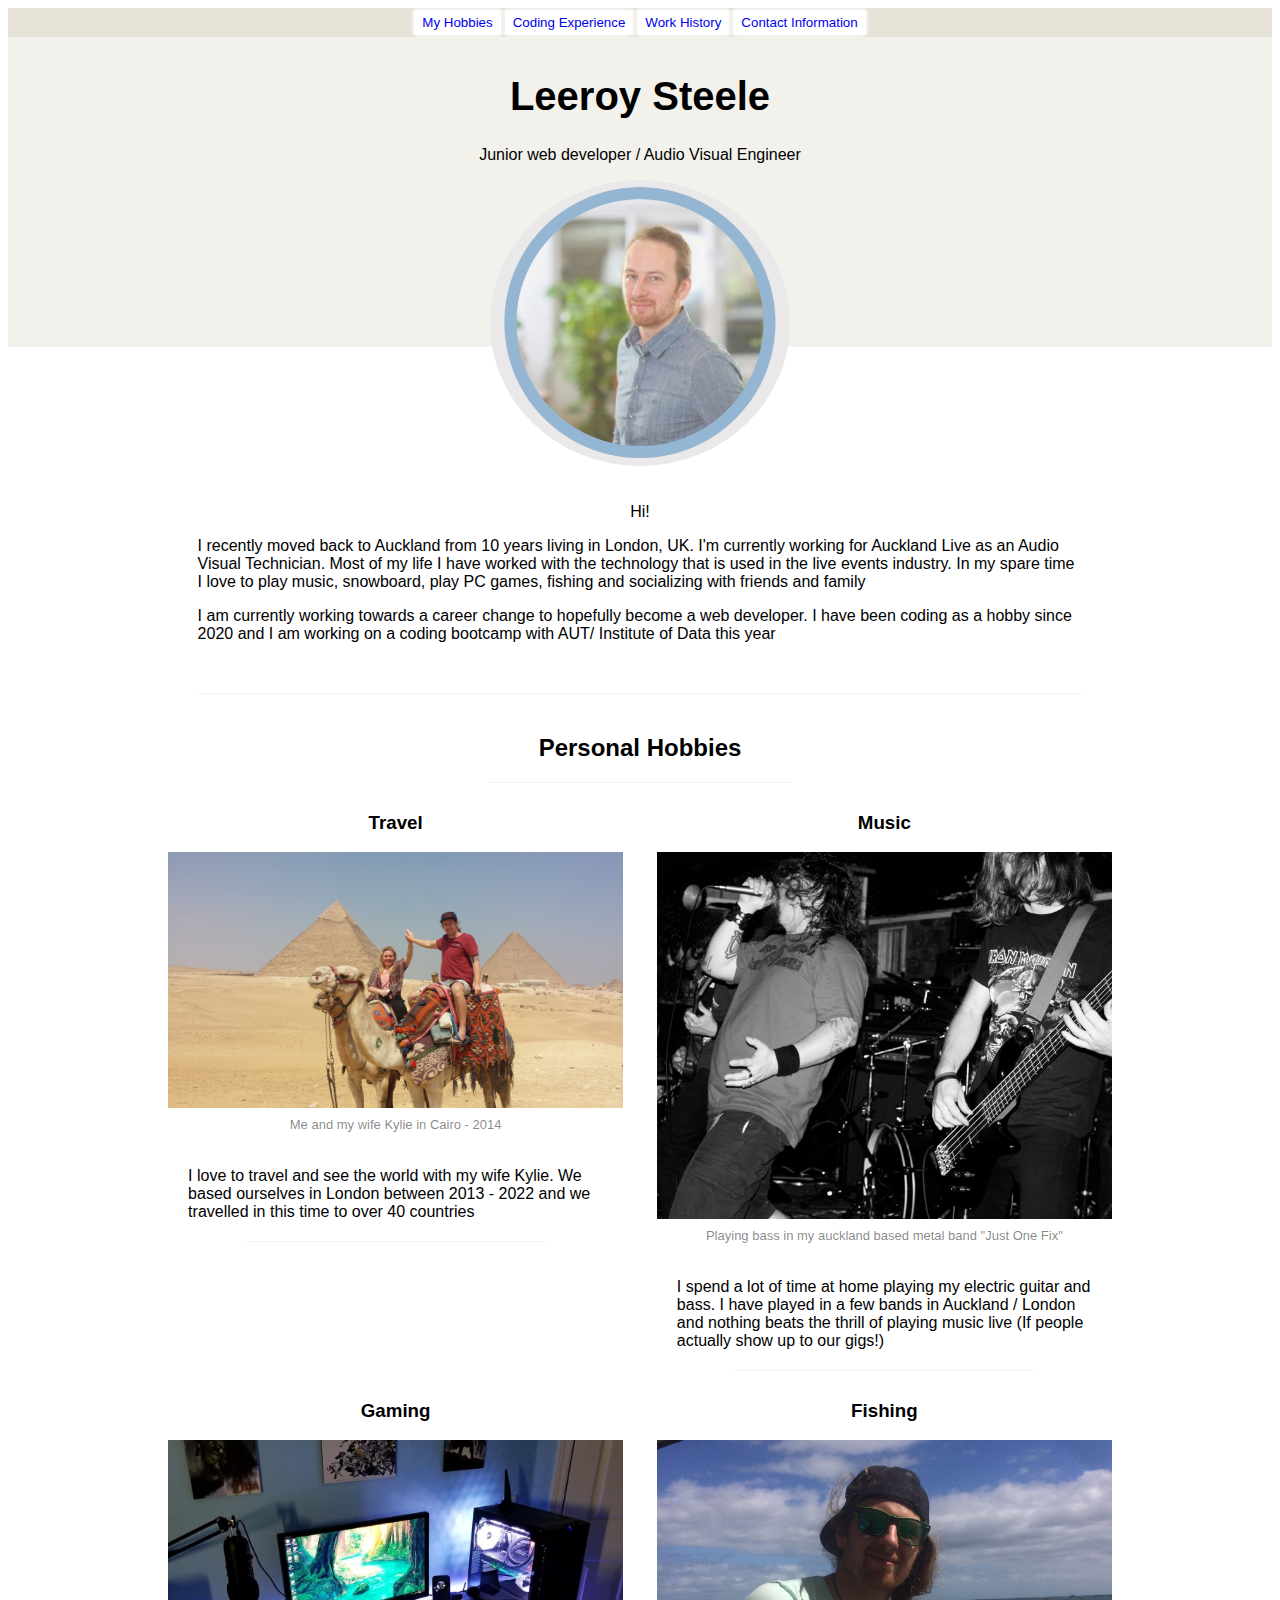
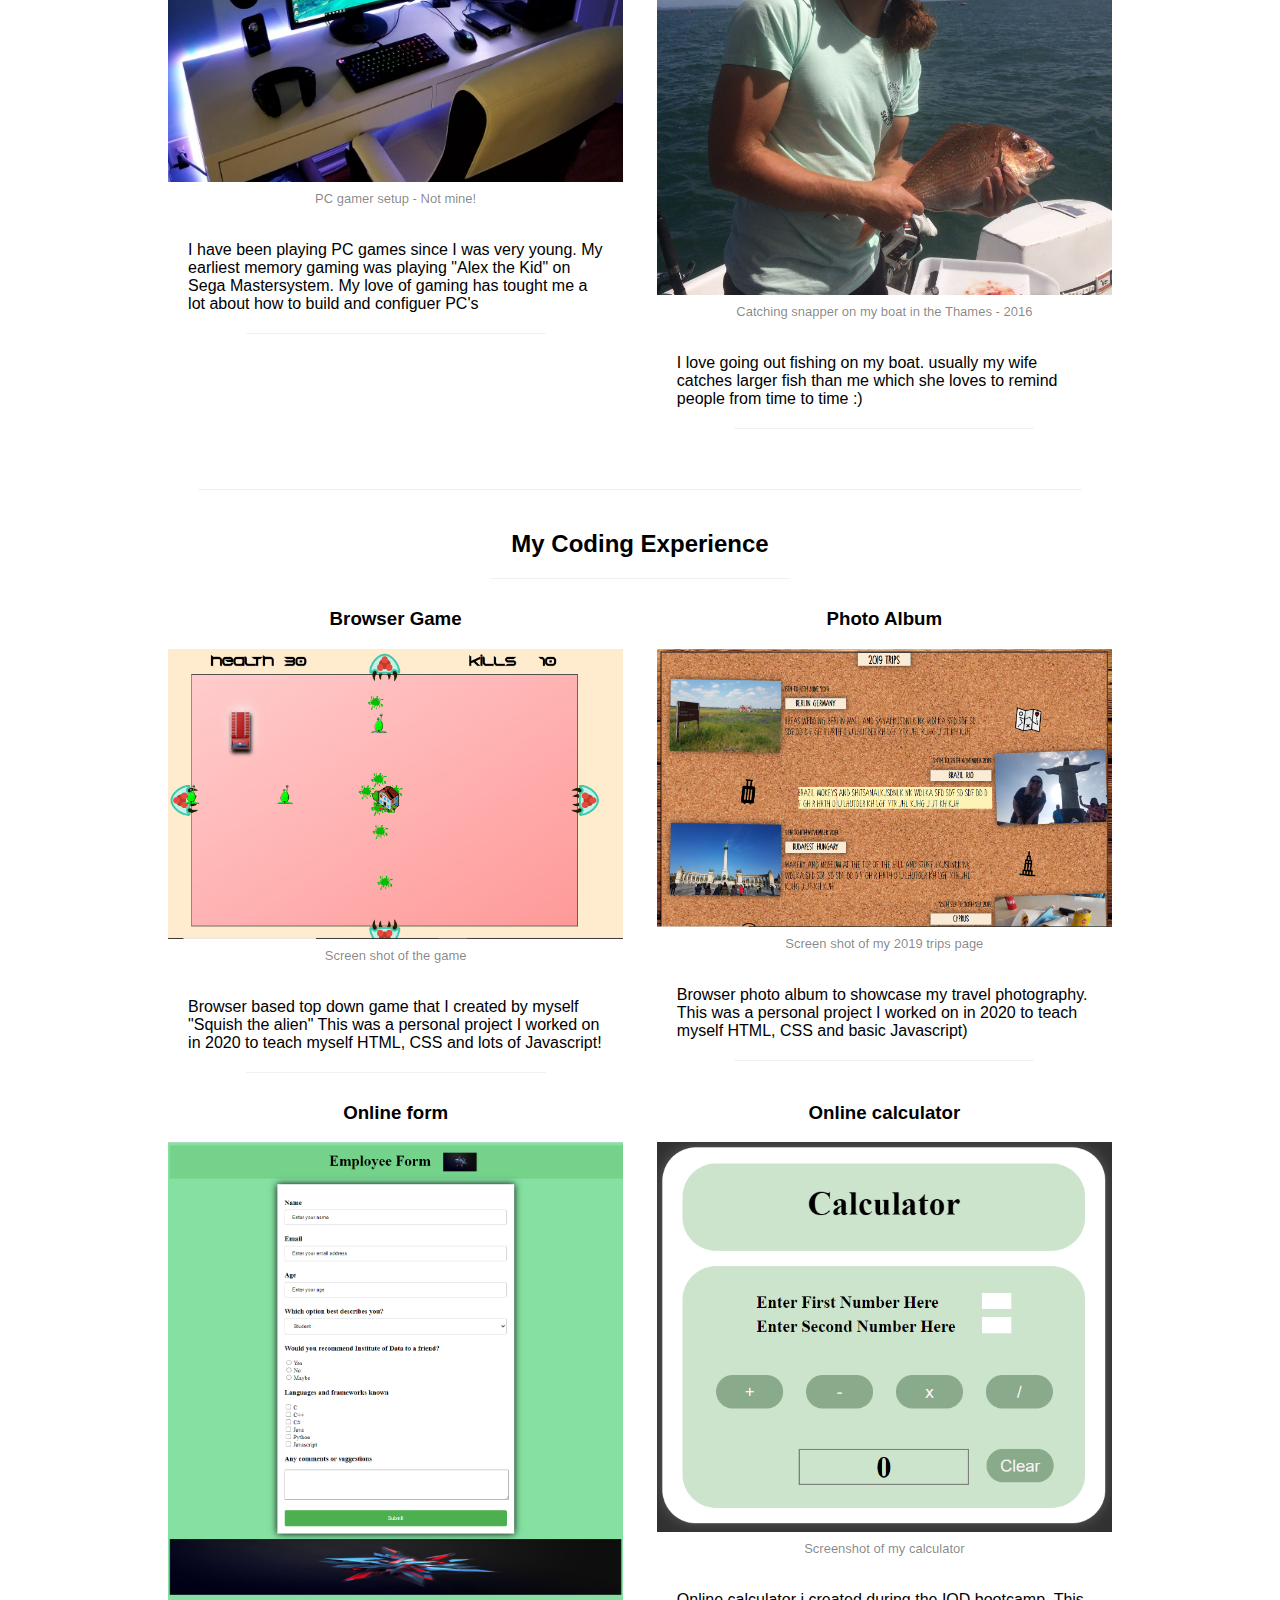
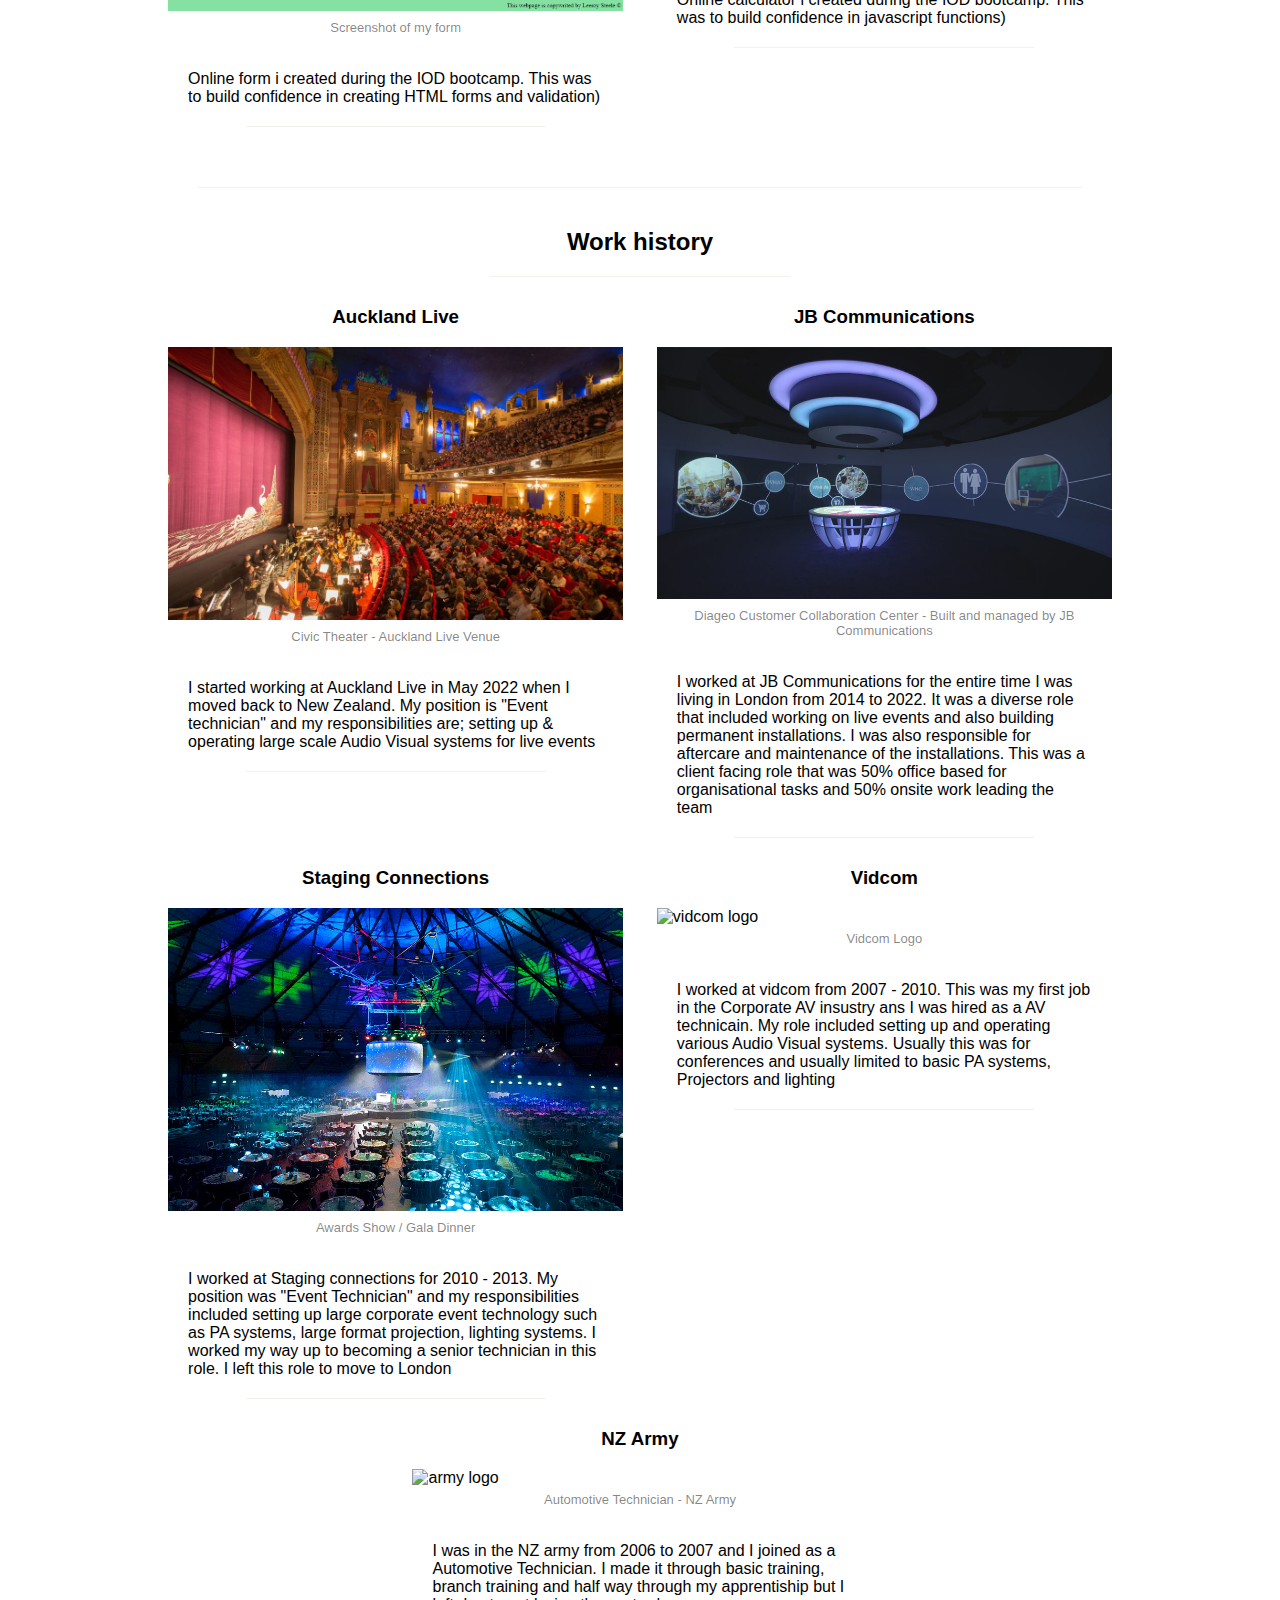
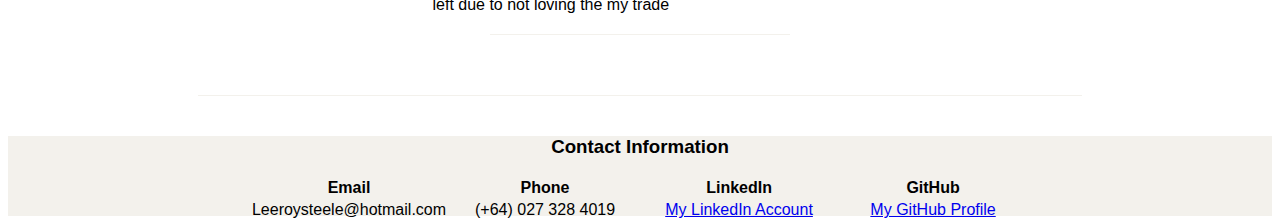
==== index.html @ 440fb8b3 "Third Commit" ====
<!DOCTYPE html>
<html lang="en">
<head>
    <title>Leeroy Steele Bio</title>
    <link rel="stylesheet" href="stylesheet.css">
    <script src="script.js"></script>
    <meta charset="utf-8">
    <meta name="viewport" content="width=device-width, initial-scale=1">

</head>
<body>

    <div class="topMenuDiv">
        <button><a href="#personalHobbies">My Hobbies</a></button>
        <button><a href="#codingExperience">Coding Experience</a></button>
        <button><a href="#workHistory">Work History</a></button>
        <button><a href="#footer">Contact Information</a></button>

    </div>

    <header>                            <!--Header-->
        
        <h1>Leeroy Steele</h1>
        <p>Junior web developer / Audio Visual Engineer </p>
        <img src="images/mugShot.PNG" alt="my photo">

    </header>


    <div class="mainContent">
        <div class="bioSectionDiv">     <!--My bio-->
            <!-- <h2>Bio</h2> -->
            <p style="text-align: center;"> Hi!</p> 
            <p> I recently moved back to Auckland from 10 years living in London, UK. I'm currently working for Auckland Live 
                as an Audio Visual Technician. Most of my life I have worked with the technology that is used in the live events 
                industry. In my spare time I love to play music, snowboard, play PC games, fishing and socializing with friends and family</p>
            
                <p>I am currently working towards a career change to hopefully become a web developer. I have been coding as a hobby since 2020
                and I am working on a coding bootcamp with AUT/ Institute of Data this year</p>
        </div>

        <div class="sectionLineDivider"></div>

        <div id="personalHobbies" class="sectionDiv">        <!--Personal Hobbies-->     
            <h2>Personal Hobbies</h2>

            <div class="lineDividerSmall"></div>

                <div class="flexBoxContainer">
                    <div class="contentCard">
                        
                        <h3>Travel</h3>
                        
                        <img src="images/travelPhoto.jpg" alt="My travel photo from egypt">
                        <p class="pictureLabel">Me and my wife Kylie in Cairo - 2014</p>
                        <p>I love to travel and see the world with my wife Kylie. We based ourselves in London between 2013 - 2022 and we travelled in this time to over 40 countries</p>
                        <div class="lineDividerSmall"></div>
                    </div>

    

                    <div class="contentCard">
                        
                        <h3>Music</h3>
                        
                        <img src="images/bandPhoto.jpg" alt="My band photo">
                        <p class="pictureLabel">Playing bass in my auckland based metal band "Just One Fix"</p>
                        <p>I spend a lot of time at home playing my electric guitar and bass. I have played in a few bands in Auckland / London and nothing beats the thrill of playing music live (If people actually show up to our gigs!)</p>
                        <div class="lineDividerSmall"></div>
                    </div>

    

                    <div class="contentCard">
                        
                        <h3>Gaming</h3>
                        
                        <img src="images/gamingPhoto.jpg" alt="gaming setup photo">
                        <p class="pictureLabel">PC gamer setup - Not mine!</p>
                        <p>I have been playing PC games since I was very young. My earliest memory gaming was playing "Alex the Kid" on Sega Mastersystem. My love of gaming has tought me a lot about how to build and configuer PC's</p>
                        <div class="lineDividerSmall"></div>
                    </div>

    

                    <div class="contentCard">
                        
                        <h3>Fishing</h3>
                        
                        <img src="images/fishingPhoto.jpg" alt="fishing photo">
                        <p class="pictureLabel">Catching snapper on my boat in the Thames - 2016</p>
                        <p>I love going out fishing on my boat. usually my wife catches larger fish than me which she loves to remind people from time to time :)</p>
                        <div class="lineDividerSmall"></div>
                    </div>
                </div>

        </div>

        <div class="sectionLineDivider"></div>

        <div id="codingExperience" class="sectionDiv">        <!--My Coding Experience-->
            <h2>My Coding Experience</h2>

            <div class="lineDividerSmall"></div>
            
            <div class="flexBoxContainer">
                <div class="contentCard">
                    <h3>Browser Game</h3>
                    <img src="images/alienGameScreenShot2.PNG" alt="Game screen shot">
                    <p class="pictureLabel">Screen shot of the game</p>
                    <p>Browser based top down game that I created by myself "Squish the alien" This was a personal project I worked on in 2020 to teach myself HTML, CSS and lots of Javascript!</p>
                    <div class="lineDividerSmall"></div>
                </div>



                <div class="contentCard">
                    <h3>Photo Album</h3>
                    <img src="images/travelWebsite1.PNG" alt="My photo album screen shot">
                    <p class="pictureLabel">Screen shot of my 2019 trips page</p>
                    <p>Browser photo album to showcase my travel photography. This was a personal project I worked on in 2020 to teach myself HTML, CSS and basic Javascript)</p>
                    <div class="lineDividerSmall"></div>
                </div>



                <div class="contentCard">
                    <h3>Online form</h3>
                    <img src="images/formScreenShot.PNG" alt="My form screen shot">
                    <p class="pictureLabel">Screenshot of my form</p>
                    <p>Online form i created during the IOD bootcamp. This was to build confidence in creating HTML forms and validation)</p>
                    <div class="lineDividerSmall"></div>
                </div>



                <div class="contentCard">
                    <h3>Online calculator</h3>
                    <img src="images/calculatorScreenShot.PNG" alt="My calculator screen shot">
                    <p class="pictureLabel">Screenshot of my calculator</p>
                    <p>Online calculator i created during the IOD bootcamp. This was to build confidence in javascript functions)</p>
                    <div class="lineDividerSmall"></div>
                </div>
            </div>

        </div>

        <div class="sectionLineDivider"></div>

        <div id="workHistory" class="sectionDiv">        <!--Work History-->
            <h2>Work history</h2>

            <div class="lineDividerSmall"></div>

            <div class="flexBoxContainer">
                <div class="contentCard">
                    <h3>Auckland Live</h3>
                    <img src="images/aucklandLive.jpg" alt="auckland live venue photo">
                    <p class="pictureLabel">Civic Theater - Auckland Live Venue</p>
                    <p>I started working at Auckland Live in May 2022 when I moved back to New Zealand. My position is "Event technician" 
                        and my responsibilities are; setting up & operating large scale Audio Visual systems for live events</p>
                    <div class="lineDividerSmall"></div>
                </div>



                <div class="contentCard">
                    <h3>JB Communications</h3>
                    <img src="images/jbcommunications.jpg" alt="photo of interactive meeting room">
                    <p class="pictureLabel">Diageo Customer Collaboration Center - Built and managed by JB Communications</p>
                    <p>I worked at JB Communications for the entire time I was living in London from 2014 to 2022. It was a diverse role that included
                        working on live events and also building permanent installations. I was also responsible for aftercare and 
                        maintenance of the installations. This was a client facing role that was 50% office based for organisational
                        tasks and 50% onsite work leading the team</p>
                    <div class="lineDividerSmall"></div>
                </div>



                <div class="contentCard">
                    <h3>Staging Connections</h3>
                    <img src="images/stagingConnections.png" alt="staging connections venue photo">
                    <p class="pictureLabel">Awards Show / Gala Dinner</p>
                    <p>I worked at Staging connections for 2010 - 2013. My position was "Event Technician" and my responsibilities included setting up large corporate event
                        technology such as PA systems, large format projection, lighting systems. I worked my way up to becoming a senior technician in this role. I left this role to move to London</p>
                    <div class="lineDividerSmall"></div>
                </div>



                <div class="contentCard">
                    <h3>Vidcom</h3>
                    <img src="images/vidcom.PNG" alt="vidcom logo">
                    <p class="pictureLabel">Vidcom Logo</p>
                    <p>I worked at vidcom from 2007 - 2010. This was my first job in the Corporate AV insustry ans I was hired as a AV technicain.
                        My role included setting up and operating various Audio Visual systems. Usually this was for conferences and usually limited to basic PA systems, Projectors and lighting
                    </p>
                    <div class="lineDividerSmall"></div>
                </div>
                


                <div class="contentCard">
                    <h3>NZ Army</h3>
                    <img src="images/army.png" alt="army logo">
                    <p class="pictureLabel">Automotive Technician - NZ Army</p>
                    <p>I was in the NZ army from 2006 to 2007 and I joined as a Automotive Technician. I made it through basic training, branch training and half way through my apprentiship
                        but I left due to not loving the my trade
                    </p>
                    <div class="lineDividerSmall"></div>
                </div>
            </div>


    </div>

    <div class="sectionLineDivider"></div>
    
    <footer id="footer">
        <h3>Contact Information</h3>
        <div class="footerFlexContainer">
            <table>
                <tr>
                    <th>Email</th>
                    <th>Phone</th>
                    <th>LinkedIn</th>
                    <th>GitHub</th>
                </tr>
                <tr>
                    <td>Leeroysteele@hotmail.com</td>
                    <td>(+64) 027 328 4019</td>
                    <td><a href="https://www.linkedin.com/in/lee-s-b2819b217/">My LinkedIn Account</a></td>
                    <td><a href="https://github.com/Leeroy-Steele">My GitHub Profile</a></td>
                </tr>
            </table>
        </div>
     
    </footer>

</body>
</html>
---- stylesheet.css ----
* {
    font-family: 'Brush Script MT', Arial, Helvetica, sans-serif;

    --backgroundColor: #e8e3d980;
    --backgroundColorLighter: #fcfbfa0c;

  }


  /* Top menu buttons */

  .topMenuDiv{
    position: sticky;
    top: 0px;
    z-index: 2;

    display: flex;
    flex-direction: row;
    flex-wrap:nowrap;
    justify-content: center;
    background-color: #e8e3d9;
  }

  .topMenuDiv button{

  }

  .mainContent{
    padding-top: 140px;
  }

  /* Header  */
  header {
    background-color: var(--backgroundColor) ;
    height: 300px;
    padding: 10px 30px 0 30px;
    text-align: center;

  }

  header h1{
    font-size: 40px;
 
  }

  header img {
    width: 300px;
    position: relative;
    border-radius: 50%;
  
  }


/* Bio section */

  .bioSectionDiv{
    width: 70%;
    margin: auto;


    /* background-color: #e8e3d980; */

  }
/* 
  .bioSectionDiv h2{
    text-align: center;
  } */

  @media only screen and (max-width: 850px){ /* Bio section for small screens */
    .bioSectionDiv{
      width: 90%;
  
    }
}

@media only screen and (min-width: 2000px){ /* Bio section for small screens */
  .bioSectionDiv{
    width: 1550px;

  }
}

/* section Divs which hold all the content cards */

  .sectionDiv{
    width: 80%;
    max-width: 1500px;
    margin: auto;


  }
  
  .sectionDiv h2{
    text-align: center;

  }

  /* Content cards live inside section Divs */

  .flexBoxContainer{                                      
    display: flex;
    flex-direction: row;
    flex-wrap: wrap;
    justify-content: space-evenly;

  }

  .contentCard{
    width: 45%;
    min-width: 400px;


  }

  .contentCard h3{
    text-align: center;
  }

  
  .contentCard img{
    width: 100%;
    
  }

  .contentCard p{
    margin: 20px;
       
  }

  .contentCard .pictureLabel{
    text-align: center;
    font-size: small;
    position: relative;
    top: -15px;
    color: rgba(0, 0, 0, 0.493);
  }

  /* Top Buttons */

  button {
    background-color: white;
    padding: 5px 8px 5px 8px;
    border-radius: 10%;
    border: 2px solid var(--backgroundColor);
  }

  button:hover{
    background-color: var(--backgroundColorLighter);
  }

  button a{
    text-decoration: none;
  }


  
  /* Decorative lines */

  .sectionLineDivider{
    /* border-top: solid 1px #ed8f42; */
    border-top: solid 1px var(--backgroundColor) ;
    width: 70%;
    margin: auto;
    margin-top: 50px;
    margin-bottom: 40px;
  }

  .lineDividerSmall{
    border-top: solid 1px var(--backgroundColor) ;
    width: 300px;
    margin: auto;
    margin-top: 20px;
    margin-bottom: 10px;
  }

  /* Footer  */

  footer{
    background-color: var(--backgroundColor) ;
    text-align: center;
    height: 80px;
  }

  .footerFlexContainer{
    width: 100%;
    display: flex;
    justify-content: center;
    
  }

  th, td{
    width: 190px;

  }
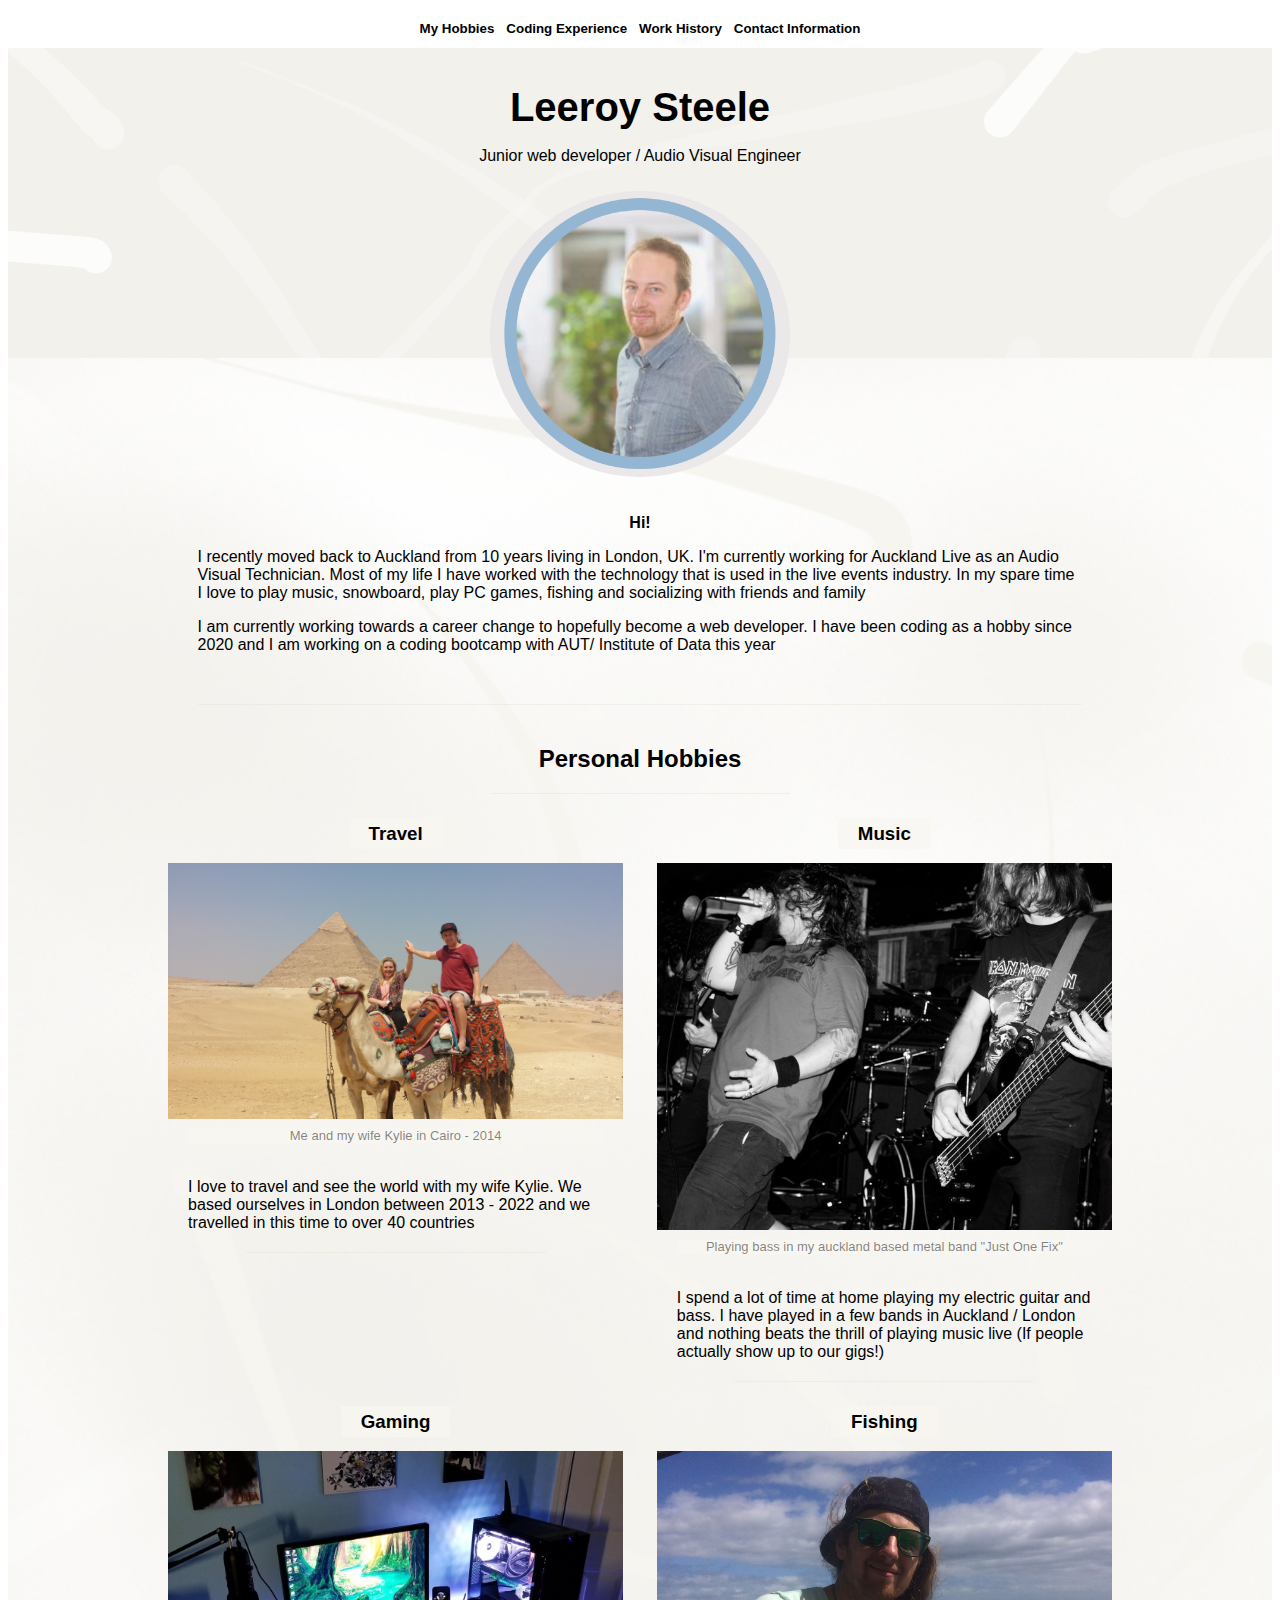
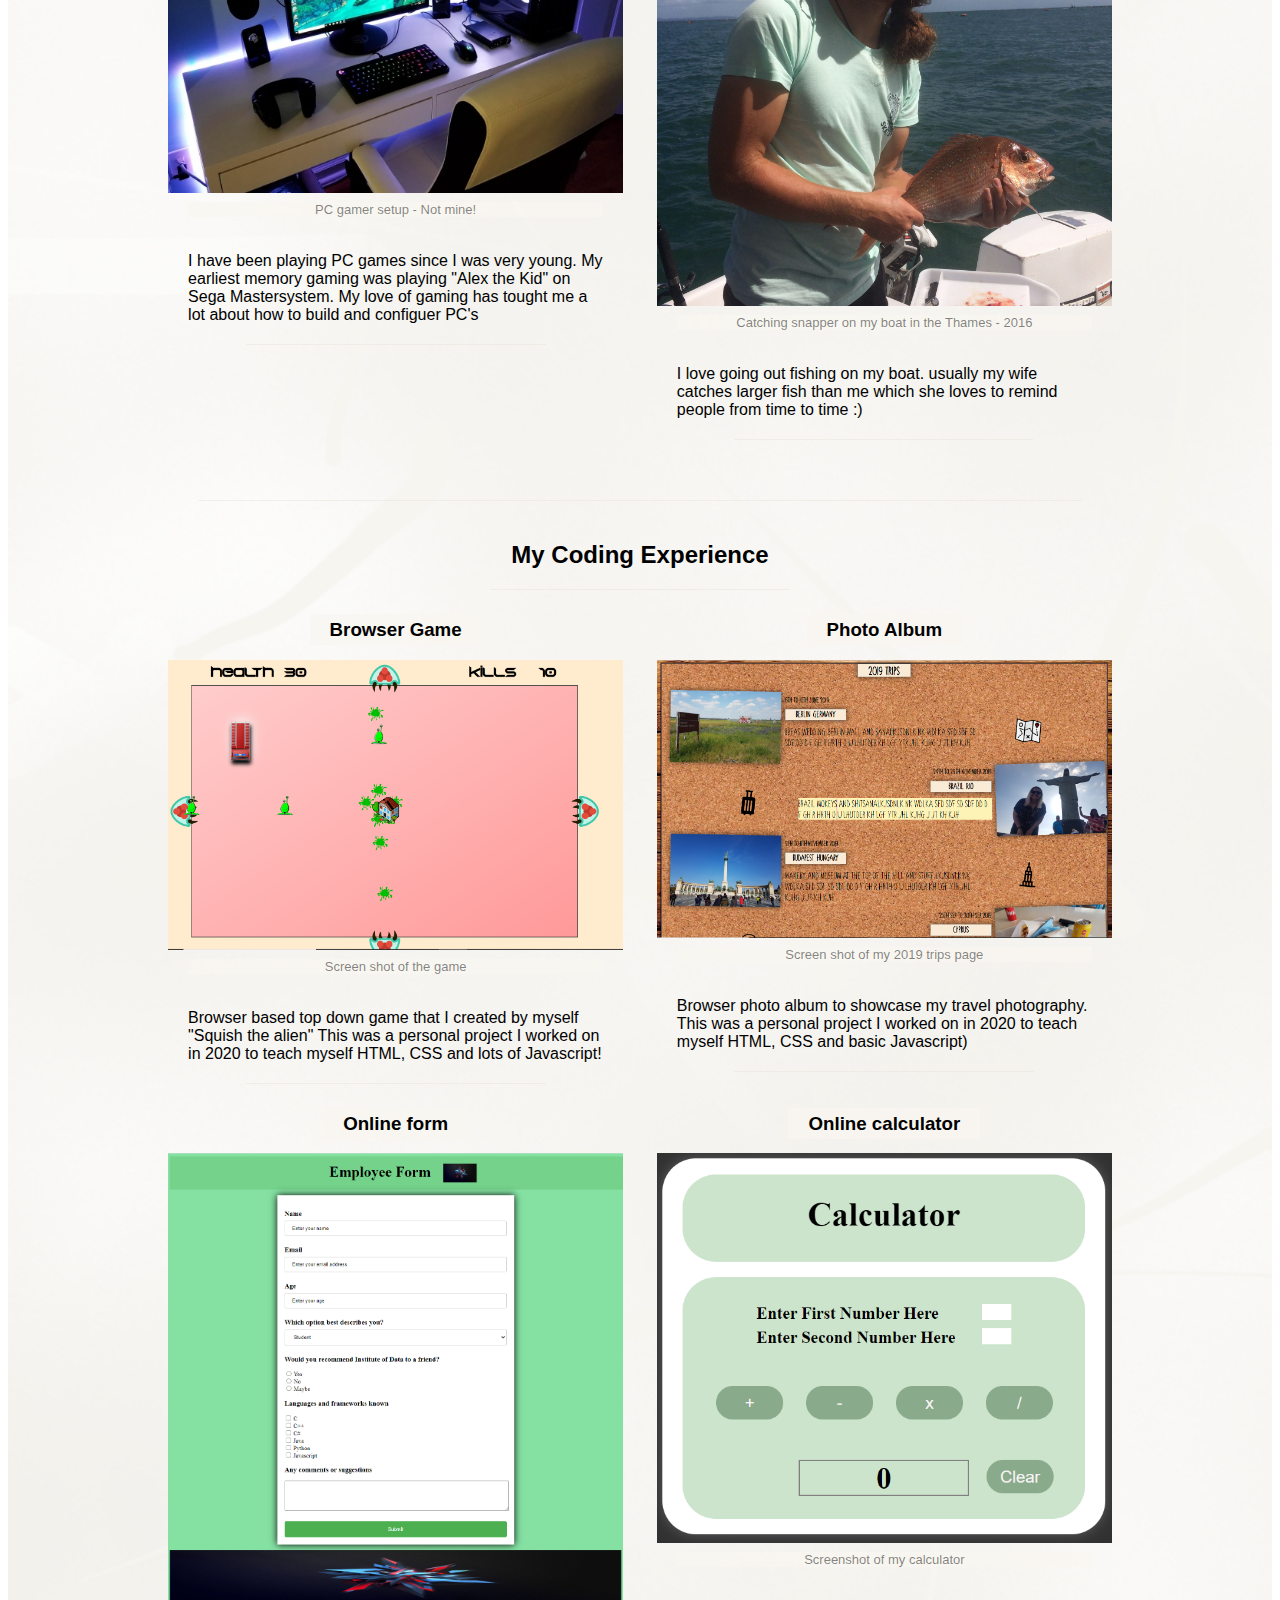
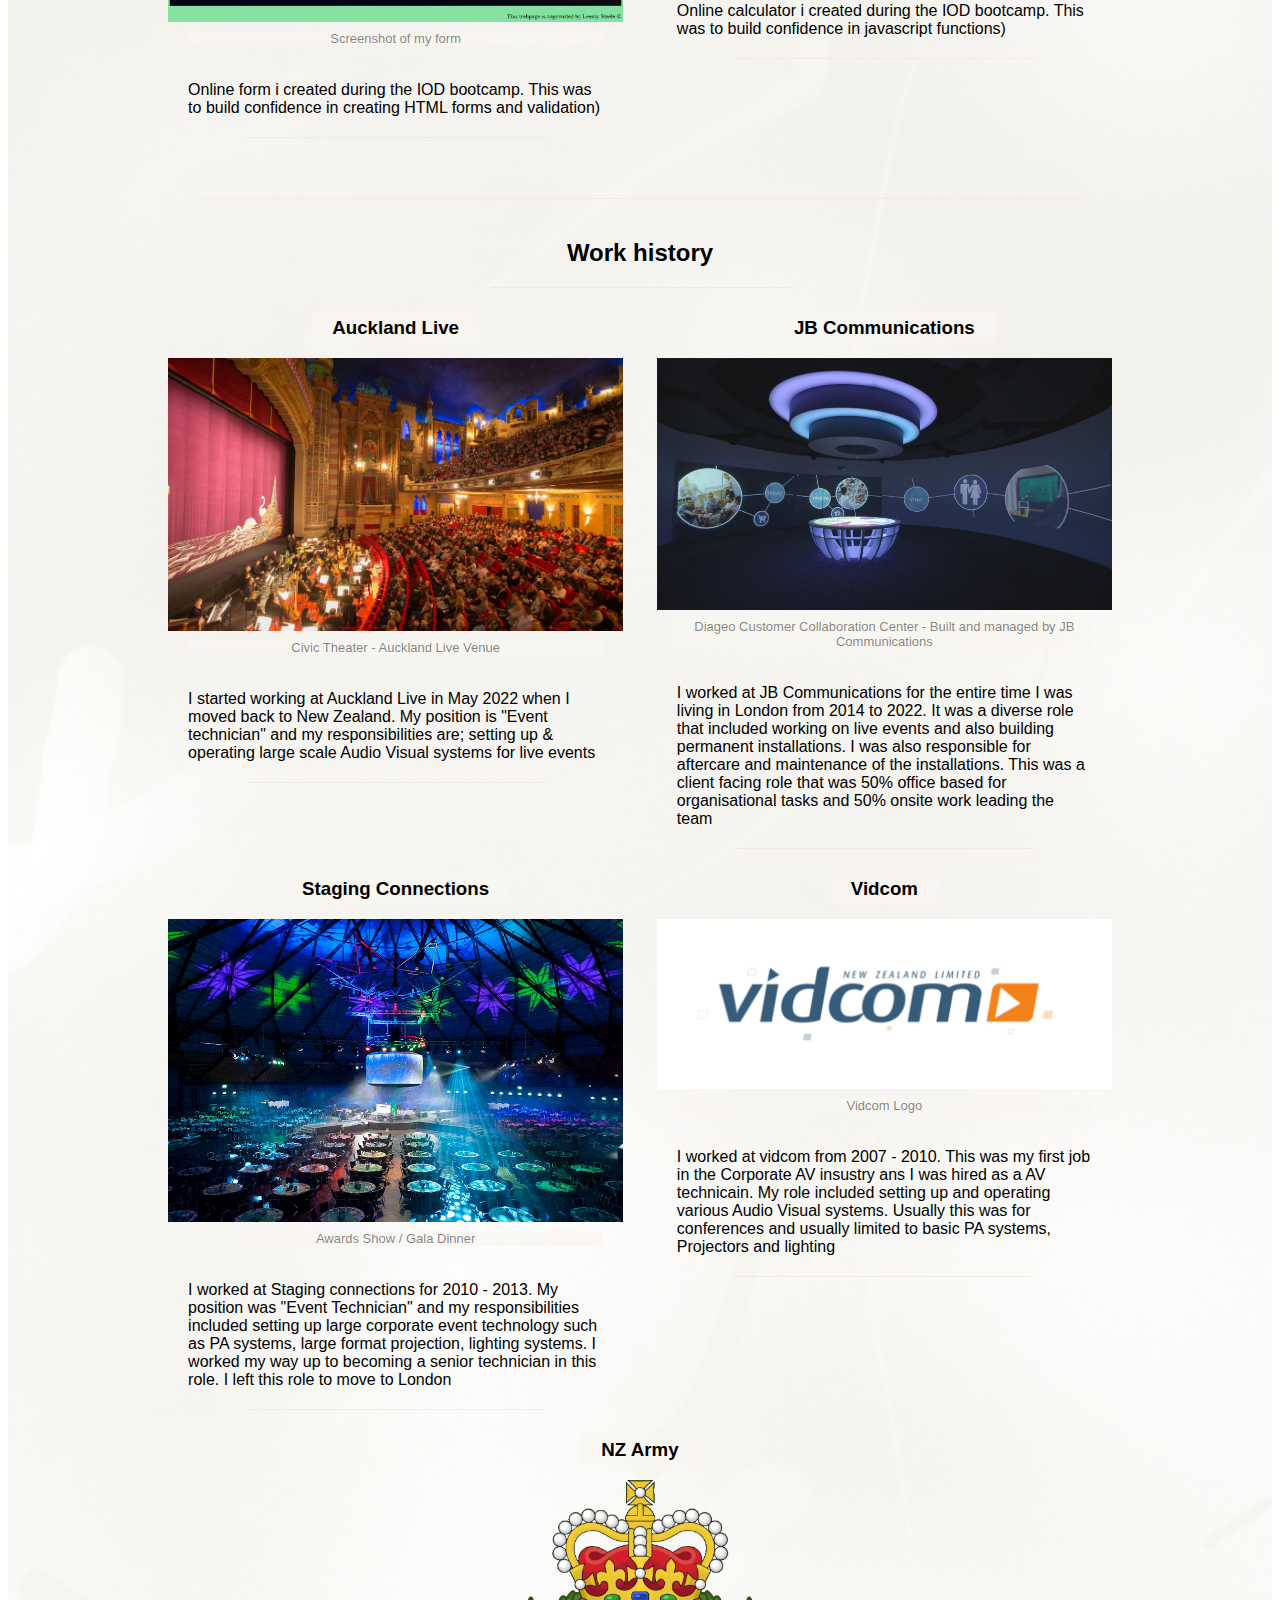
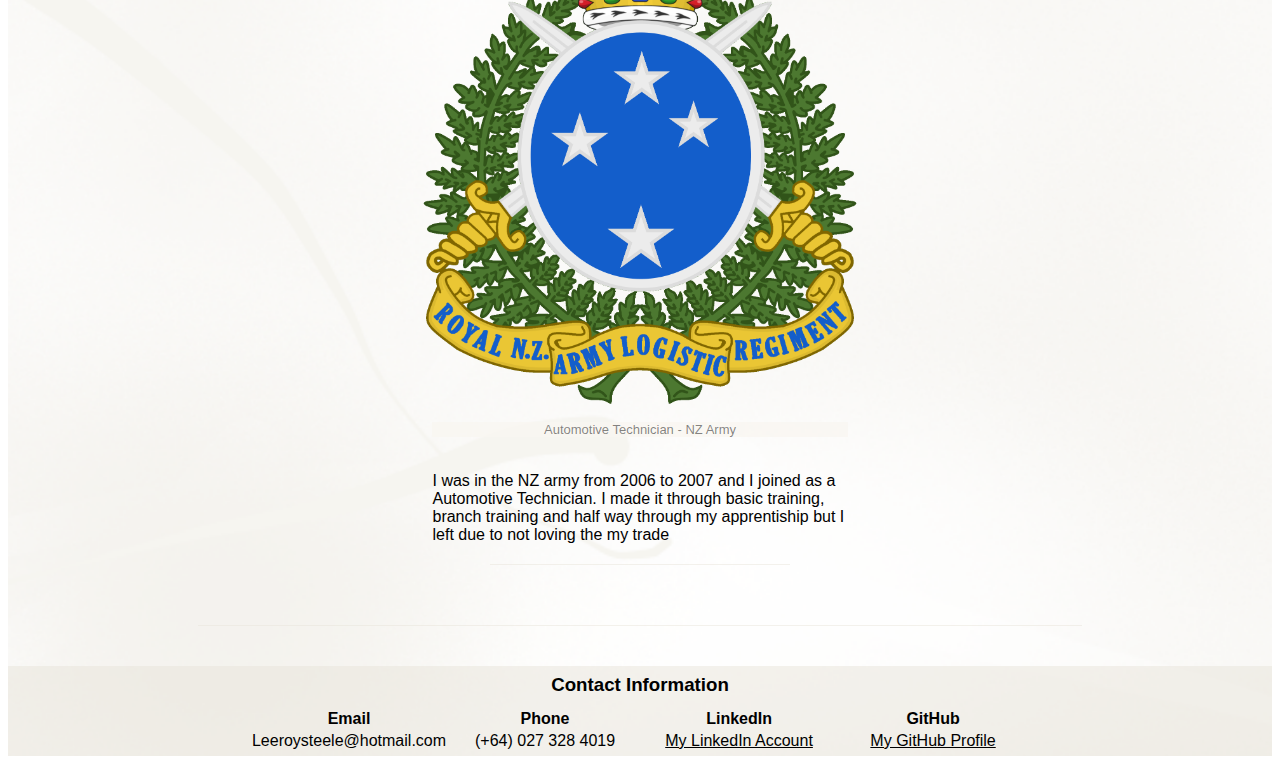
==== commit 38230c12: "Fourth Commit, some styling added" ====
--- a/index.html
+++ b/index.html
@@ -11,10 +11,10 @@
 <body>
 
     <div class="topMenuDiv">
-        <button><a href="#personalHobbies">My Hobbies</a></button>
-        <button><a href="#codingExperience">Coding Experience</a></button>
-        <button><a href="#workHistory">Work History</a></button>
-        <button><a href="#footer">Contact Information</a></button>
+        <button><a href="#personalHobbies"><h4>My Hobbies</h4></a></button>
+        <button><a href="#codingExperience"><h4>Coding Experience</h4></a></button>
+        <button><a href="#workHistory"><h4>Work History</h4></a></button>
+        <button><a href="#footer"><h4>Contact Information</h4></a></button>
 
     </div>
 
@@ -30,7 +30,7 @@
     <div class="mainContent">
         <div class="bioSectionDiv">     <!--My bio-->
             <!-- <h2>Bio</h2> -->
-            <p style="text-align: center;"> Hi!</p> 
+            <p style="text-align: center;"><b>Hi!</b></p> 
             <p> I recently moved back to Auckland from 10 years living in London, UK. I'm currently working for Auckland Live 
                 as an Audio Visual Technician. Most of my life I have worked with the technology that is used in the live events 
                 industry. In my spare time I love to play music, snowboard, play PC games, fishing and socializing with friends and family</p>
@@ -49,7 +49,7 @@
                 <div class="flexBoxContainer">
                     <div class="contentCard">
                         
-                        <h3>Travel</h3>
+                        <h3><span>Travel</span></h3>
                         
                         <img src="images/travelPhoto.jpg" alt="My travel photo from egypt">
                         <p class="pictureLabel">Me and my wife Kylie in Cairo - 2014</p>
@@ -61,7 +61,7 @@
 
                     <div class="contentCard">
                         
-                        <h3>Music</h3>
+                        <h3><span>Music</span></h3>
                         
                         <img src="images/bandPhoto.jpg" alt="My band photo">
                         <p class="pictureLabel">Playing bass in my auckland based metal band "Just One Fix"</p>
@@ -73,7 +73,7 @@
 
                     <div class="contentCard">
                         
-                        <h3>Gaming</h3>
+                        <h3><span>Gaming</span></h3>
                         
                         <img src="images/gamingPhoto.jpg" alt="gaming setup photo">
                         <p class="pictureLabel">PC gamer setup - Not mine!</p>
@@ -85,7 +85,7 @@
 
                     <div class="contentCard">
                         
-                        <h3>Fishing</h3>
+                        <h3><span>Fishing</span></h3>
                         
                         <img src="images/fishingPhoto.jpg" alt="fishing photo">
                         <p class="pictureLabel">Catching snapper on my boat in the Thames - 2016</p>
@@ -105,7 +105,7 @@
             
             <div class="flexBoxContainer">
                 <div class="contentCard">
-                    <h3>Browser Game</h3>
+                    <h3><span>Browser Game</span></h3>
                     <img src="images/alienGameScreenShot2.PNG" alt="Game screen shot">
                     <p class="pictureLabel">Screen shot of the game</p>
                     <p>Browser based top down game that I created by myself "Squish the alien" This was a personal project I worked on in 2020 to teach myself HTML, CSS and lots of Javascript!</p>
@@ -115,7 +115,7 @@
 
 
                 <div class="contentCard">
-                    <h3>Photo Album</h3>
+                    <h3><span>Photo Album</span></h3>
                     <img src="images/travelWebsite1.PNG" alt="My photo album screen shot">
                     <p class="pictureLabel">Screen shot of my 2019 trips page</p>
                     <p>Browser photo album to showcase my travel photography. This was a personal project I worked on in 2020 to teach myself HTML, CSS and basic Javascript)</p>
@@ -125,7 +125,7 @@
 
 
                 <div class="contentCard">
-                    <h3>Online form</h3>
+                    <h3><span>Online form</span></h3>
                     <img src="images/formScreenShot.PNG" alt="My form screen shot">
                     <p class="pictureLabel">Screenshot of my form</p>
                     <p>Online form i created during the IOD bootcamp. This was to build confidence in creating HTML forms and validation)</p>
@@ -135,7 +135,7 @@
 
 
                 <div class="contentCard">
-                    <h3>Online calculator</h3>
+                    <h3><span>Online calculator</span></h3>
                     <img src="images/calculatorScreenShot.PNG" alt="My calculator screen shot">
                     <p class="pictureLabel">Screenshot of my calculator</p>
                     <p>Online calculator i created during the IOD bootcamp. This was to build confidence in javascript functions)</p>
@@ -154,7 +154,7 @@
 
             <div class="flexBoxContainer">
                 <div class="contentCard">
-                    <h3>Auckland Live</h3>
+                    <h3><span>Auckland Live</h3>
                     <img src="images/aucklandLive.jpg" alt="auckland live venue photo">
                     <p class="pictureLabel">Civic Theater - Auckland Live Venue</p>
                     <p>I started working at Auckland Live in May 2022 when I moved back to New Zealand. My position is "Event technician" 
@@ -165,7 +165,7 @@
 
 
                 <div class="contentCard">
-                    <h3>JB Communications</h3>
+                    <h3><span>JB Communications</span></h3>
                     <img src="images/jbcommunications.jpg" alt="photo of interactive meeting room">
                     <p class="pictureLabel">Diageo Customer Collaboration Center - Built and managed by JB Communications</p>
                     <p>I worked at JB Communications for the entire time I was living in London from 2014 to 2022. It was a diverse role that included
@@ -178,7 +178,7 @@
 
 
                 <div class="contentCard">
-                    <h3>Staging Connections</h3>
+                    <h3><span>Staging Connections</span></h3>
                     <img src="images/stagingConnections.png" alt="staging connections venue photo">
                     <p class="pictureLabel">Awards Show / Gala Dinner</p>
                     <p>I worked at Staging connections for 2010 - 2013. My position was "Event Technician" and my responsibilities included setting up large corporate event
@@ -189,7 +189,7 @@
 
 
                 <div class="contentCard">
-                    <h3>Vidcom</h3>
+                    <h3><span>Vidcom</span></h3>
                     <img src="images/vidcom.PNG" alt="vidcom logo">
                     <p class="pictureLabel">Vidcom Logo</p>
                     <p>I worked at vidcom from 2007 - 2010. This was my first job in the Corporate AV insustry ans I was hired as a AV technicain.
@@ -201,7 +201,7 @@
 
 
                 <div class="contentCard">
-                    <h3>NZ Army</h3>
+                    <h3><span>NZ Army</span></h3>
                     <img src="images/army.png" alt="army logo">
                     <p class="pictureLabel">Automotive Technician - NZ Army</p>
                     <p>I was in the NZ army from 2006 to 2007 and I joined as a Automotive Technician. I made it through basic training, branch training and half way through my apprentiship
@@ -216,7 +216,7 @@
 
     <div class="sectionLineDivider"></div>
     
-    <footer id="footer">
+    <footer id="footer">                            <!-- Contact information / Footer -->
         <h3>Contact Information</h3>
         <div class="footerFlexContainer">
             <table>
--- a/stylesheet.css
+++ b/stylesheet.css
@@ -1,9 +1,14 @@
 * {
     font-family: 'Brush Script MT', Arial, Helvetica, sans-serif;
+    Color:black;
 
     --backgroundColor: #e8e3d980;
-    --backgroundColorLighter: #fcfbfa0c;
-
+
+    --buttonBackgroundColor1:  #ffffff;
+    --buttonBackgroundColor2: #e8e3d9;
+    
+    /* --labelBackgroundColor: rgb(250, 250, 250); */
+    --labelBackgroundColor: #f8f6f1c0;
   }
 
 
@@ -13,25 +18,57 @@
     position: sticky;
     top: 0px;
     z-index: 2;
+    width: 700px;
+    margin: auto;
+    border-bottom-left-radius: 50%;
+    border-bottom-right-radius: 50%;
 
     display: flex;
     flex-direction: row;
     flex-wrap:nowrap;
     justify-content: center;
-    background-color: #e8e3d9;
-  }
-
-  .topMenuDiv button{
-
-  }
+
+    
+  }
+
+  button {
+
+    border-style: none;
+    background-color: var(--buttonBackgroundColor1);
+    height: 40px;
+    
+  }
+
+  button:hover{
+    background-color: var(--buttonBackgroundColor2);
+   
+  }
+
+  button a{
+    text-decoration: none;
+    font-weight:400;
+    position: relative;
+    top: -6px;
+  }
+
+  /* Main content Div */
 
   .mainContent{
     padding-top: 140px;
+
+    background-image: url("images/backgrounds/5.png");
+    background-size: cover;
+
   }
 
   /* Header  */
+  
   header {
-    background-color: var(--backgroundColor) ;
+
+    background-image: url("images/backgrounds/2.png");
+    background-size: cover;
+    background-attachment:fixed;
+
     height: 300px;
     padding: 10px 30px 0 30px;
     text-align: center;
@@ -50,6 +87,11 @@
   
   }
 
+  header p{
+    position: relative;
+    top: -10px;
+  }
+
 
 /* Bio section */
 
@@ -57,14 +99,8 @@
     width: 70%;
     margin: auto;
 
-
-    /* background-color: #e8e3d980; */
-
-  }
-/* 
-  .bioSectionDiv h2{
-    text-align: center;
-  } */
+  }
+
 
   @media only screen and (max-width: 850px){ /* Bio section for small screens */
     .bioSectionDiv{
@@ -85,7 +121,10 @@
   .sectionDiv{
     width: 80%;
     max-width: 1500px;
-    margin: auto;
+    min-width: 450px;
+    margin: auto;
+
+
 
 
   }
@@ -109,13 +148,18 @@
     width: 45%;
     min-width: 400px;
 
-
   }
 
   .contentCard h3{
     text-align: center;
-  }
-
+
+  }
+  
+  .contentCard h3 span{
+    text-align: center;
+    background-color: var(--labelBackgroundColor);
+    padding: 5px 20px 5px 20px;
+  }
   
   .contentCard img{
     width: 100%;
@@ -133,31 +177,14 @@
     position: relative;
     top: -15px;
     color: rgba(0, 0, 0, 0.493);
-  }
-
-  /* Top Buttons */
-
-  button {
-    background-color: white;
-    padding: 5px 8px 5px 8px;
-    border-radius: 10%;
-    border: 2px solid var(--backgroundColor);
-  }
-
-  button:hover{
-    background-color: var(--backgroundColorLighter);
-  }
-
-  button a{
-    text-decoration: none;
-  }
-
+
+    background-color: var(--labelBackgroundColor);
+  }
 
   
   /* Decorative lines */
 
   .sectionLineDivider{
-    /* border-top: solid 1px #ed8f42; */
     border-top: solid 1px var(--backgroundColor) ;
     width: 70%;
     margin: auto;
@@ -178,7 +205,12 @@
   footer{
     background-color: var(--backgroundColor) ;
     text-align: center;
-    height: 80px;
+    height: 90px;
+  }
+
+  footer h3{
+    position: relative;
+    top: 8px;
   }
 
   .footerFlexContainer{
@@ -191,4 +223,8 @@
   th, td{
     width: 190px;
 
+  }
+
+  td a:hover{
+    background-color: white;
   }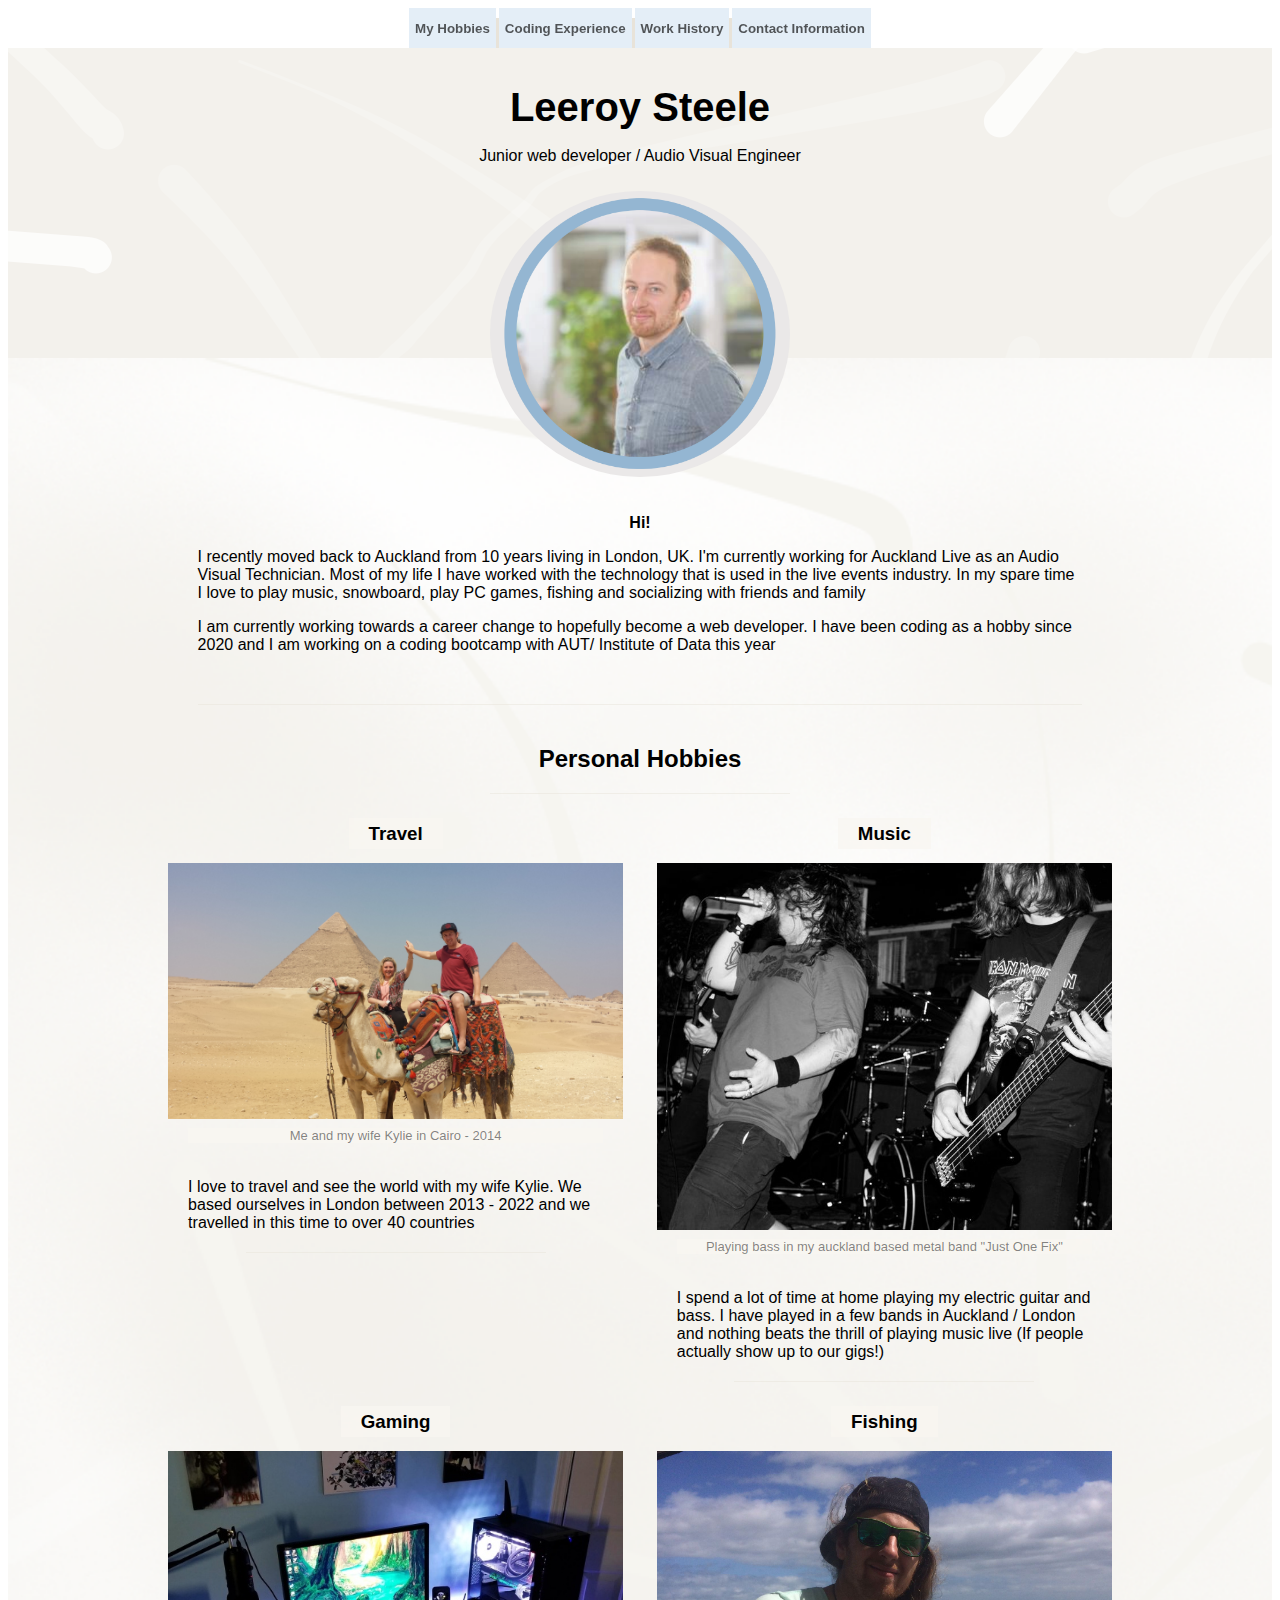
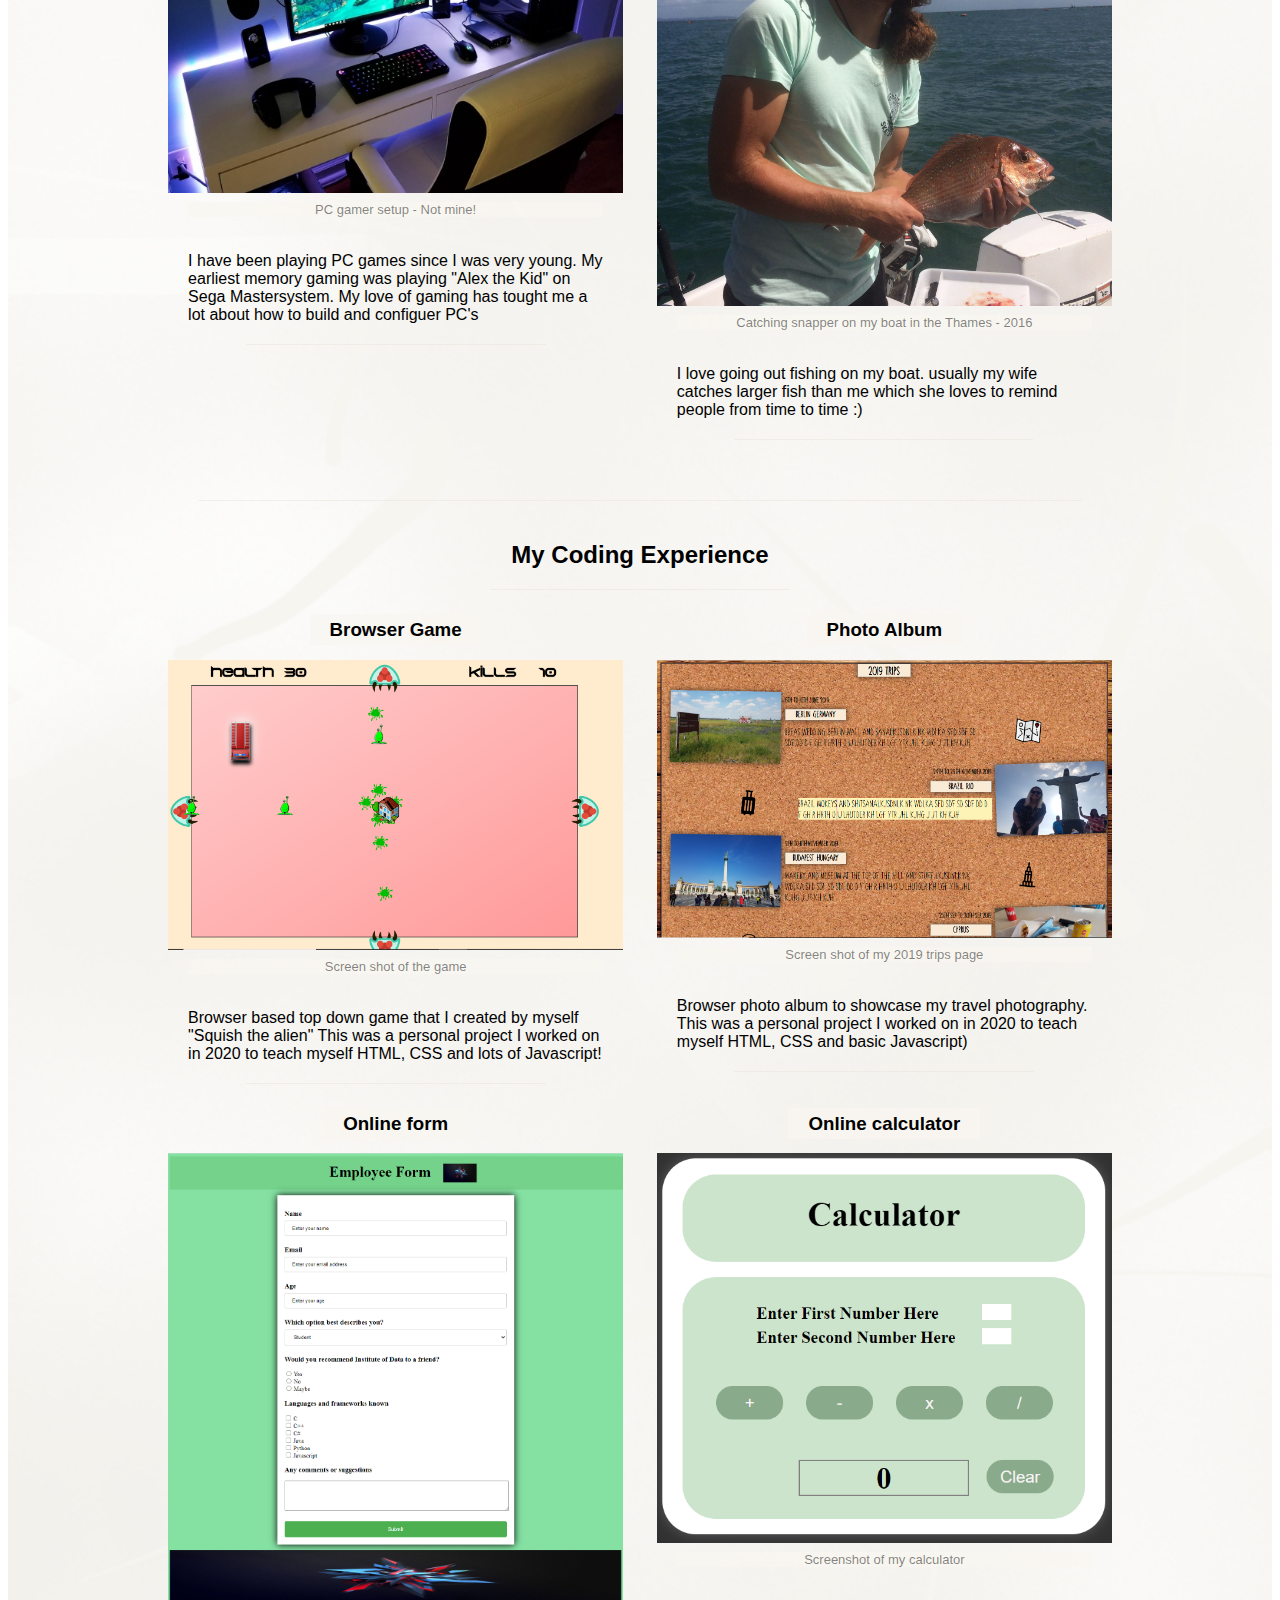
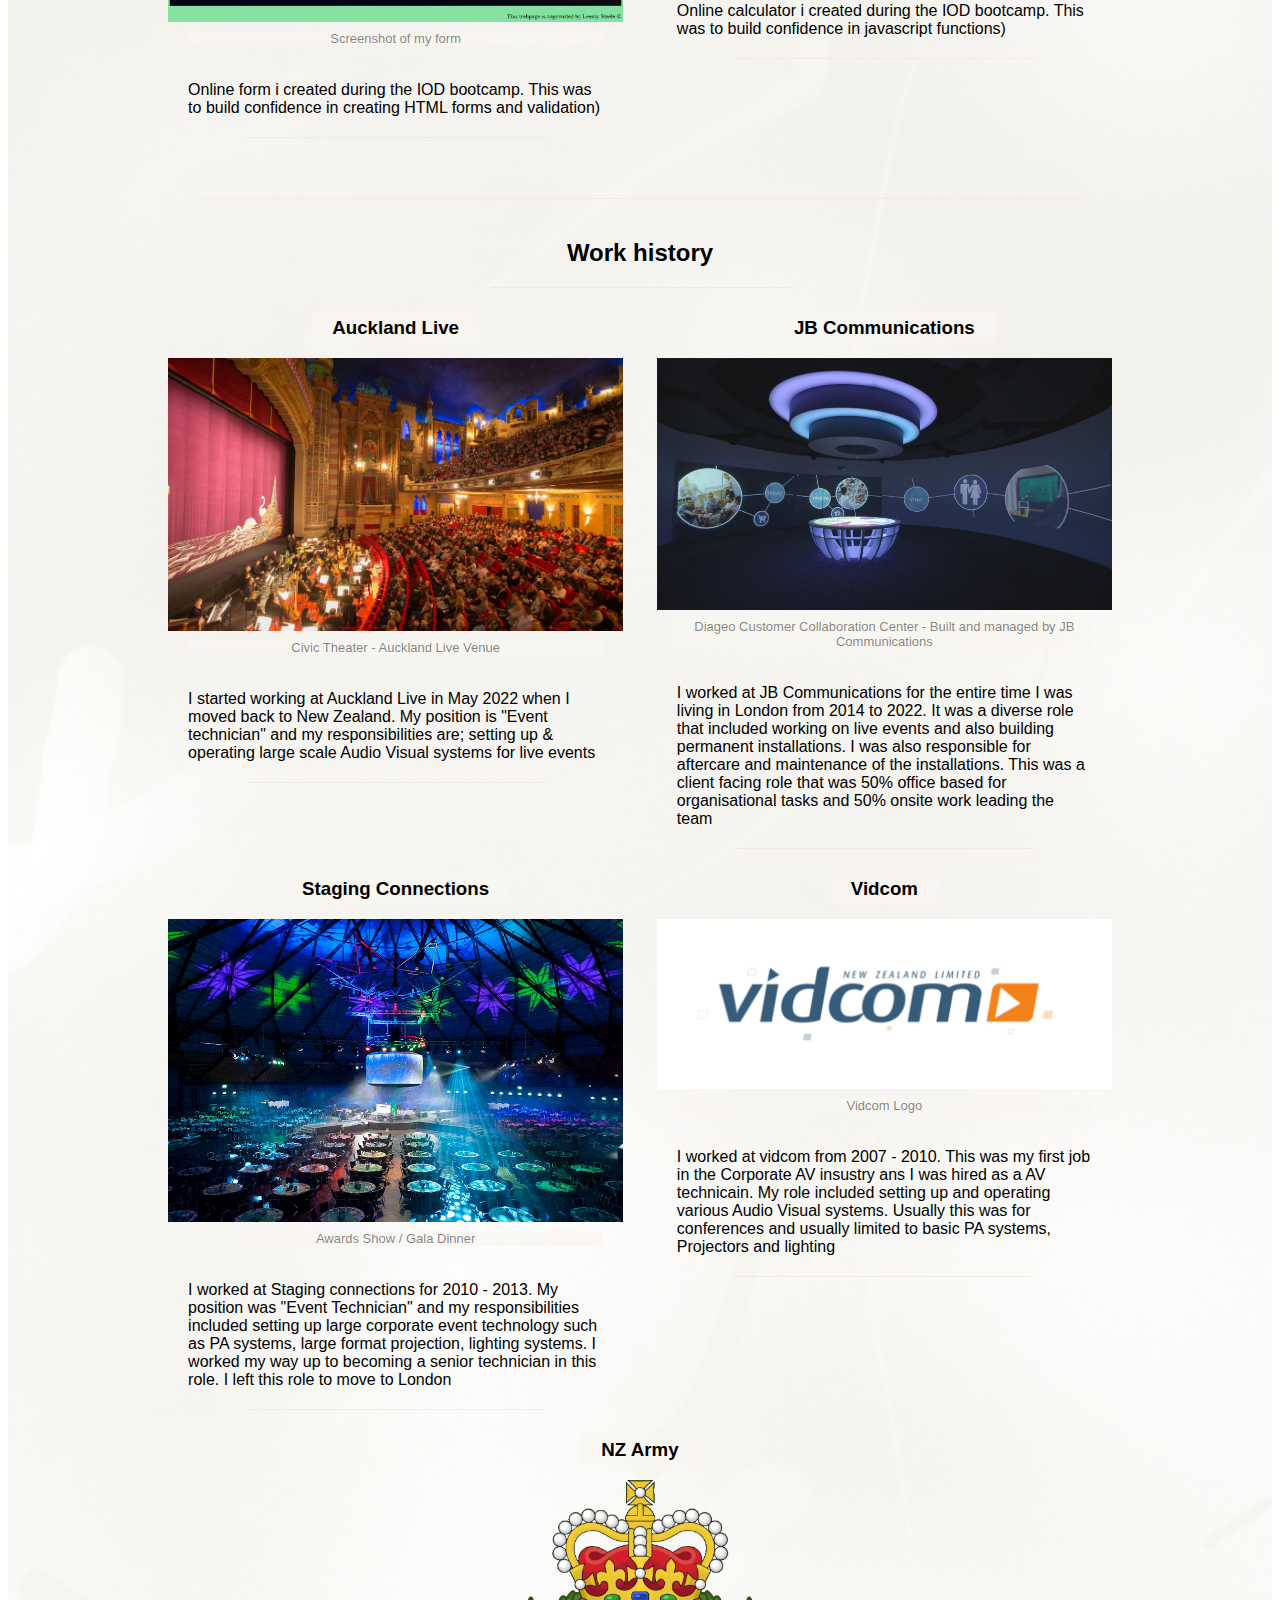
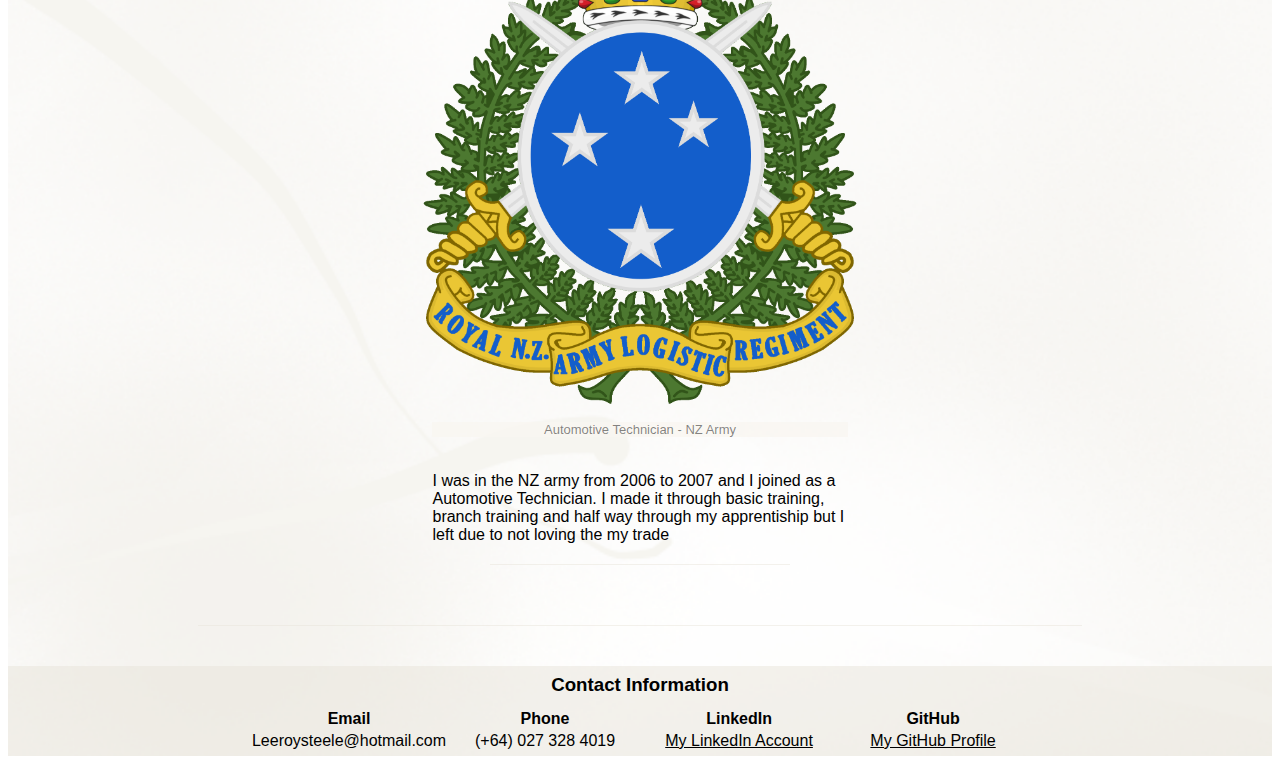
==== commit 7fbd8c3a: "Fifth Commit, some styling added" ====
--- a/index.html
+++ b/index.html
@@ -12,8 +12,11 @@
 
     <div class="topMenuDiv">
         <button><a href="#personalHobbies"><h4>My Hobbies</h4></a></button>
+        <div class="buttonDividerLines"></div>
         <button><a href="#codingExperience"><h4>Coding Experience</h4></a></button>
+        <div class="buttonDividerLines"></div>
         <button><a href="#workHistory"><h4>Work History</h4></a></button>
+        <div class="buttonDividerLines"></div>
         <button><a href="#footer"><h4>Contact Information</h4></a></button>
 
     </div>
--- a/stylesheet.css
+++ b/stylesheet.css
@@ -4,13 +4,11 @@
 
     --backgroundColor: #e8e3d980;
 
-    --buttonBackgroundColor1:  #ffffff;
+    --buttonBackgroundColor1:  #e4eef7;
     --buttonBackgroundColor2: #e8e3d9;
     
-    /* --labelBackgroundColor: rgb(250, 250, 250); */
     --labelBackgroundColor: #f8f6f1c0;
   }
-
 
   /* Top menu buttons */
 
@@ -51,6 +49,18 @@
     top: -6px;
   }
 
+  button h4{
+    color: rgba(0, 0, 0, 0.651);
+  }
+
+  .buttonDividerLines{
+    border-left: 3px solid var(--buttonBackgroundColor2);
+    position: relative;
+    top: 10px;
+    height: 30px;
+    /* width: 10px; */
+  }
+
   /* Main content Div */
 
   .mainContent{
@@ -62,7 +72,7 @@
   }
 
   /* Header  */
-  
+
   header {
 
     background-image: url("images/backgrounds/2.png");
